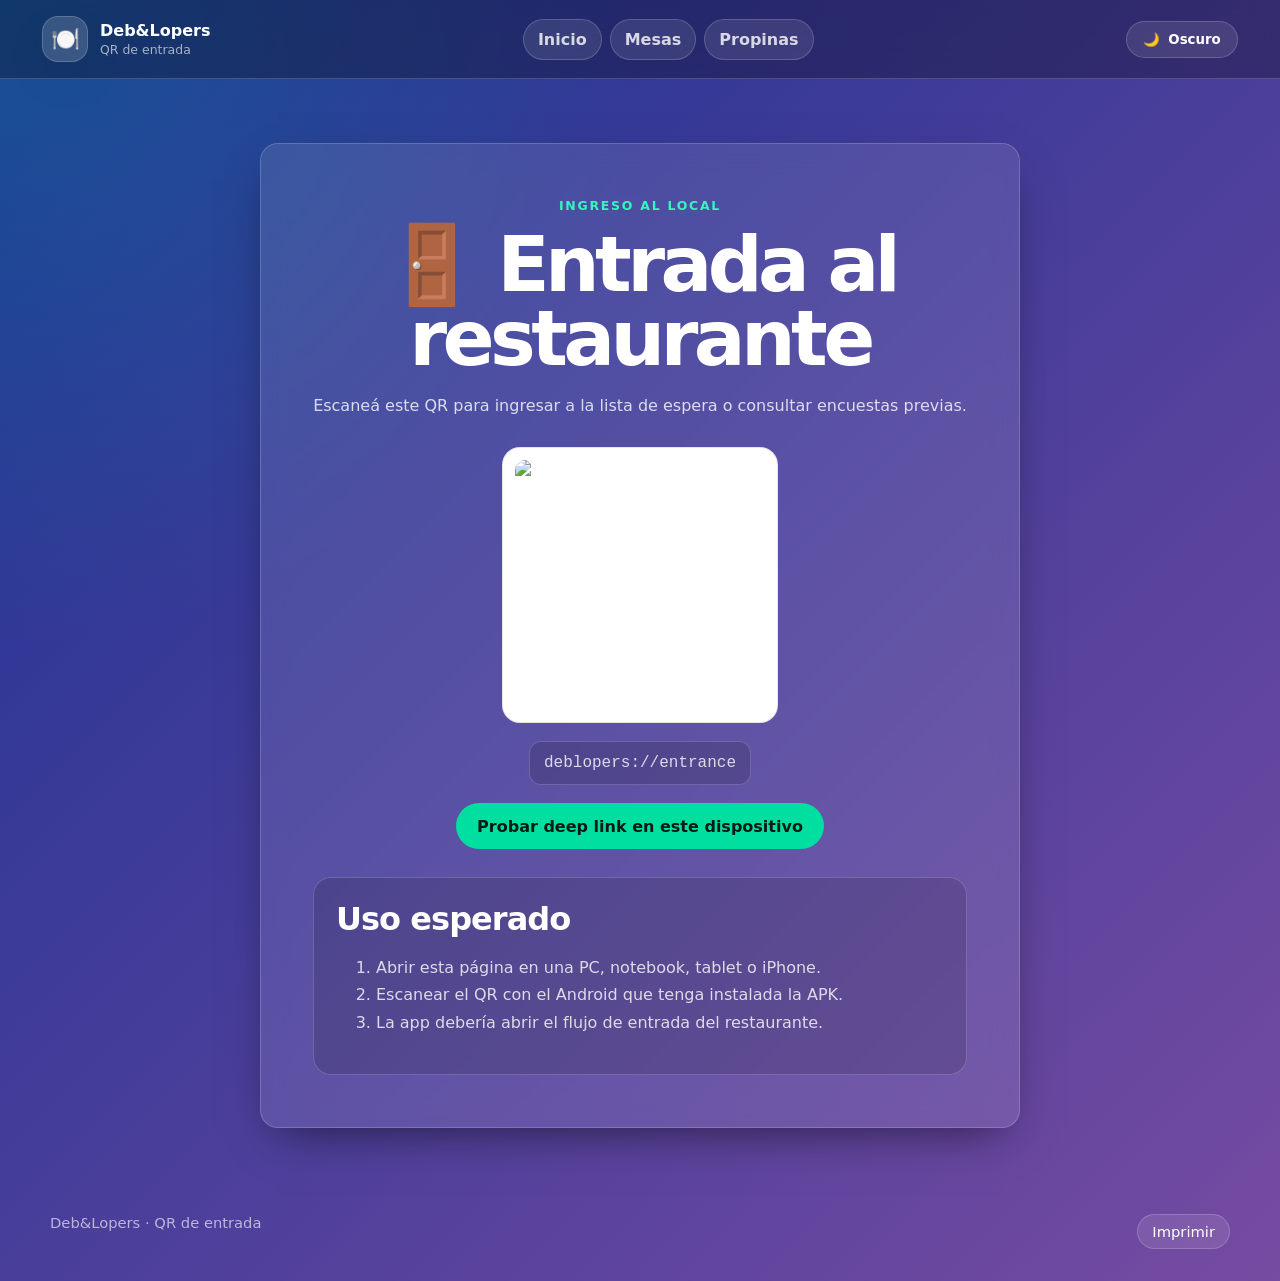
==== entrance.html @ f31257d0 "feat: agregar panel web para códigos QR de La Comanda" ====
<!doctype html>
<html lang="es" data-theme="dark">
<head>
  <meta charset="utf-8" />
  <meta name="viewport" content="width=device-width, initial-scale=1" />
  <meta name="robots" content="noindex,nofollow" />
  <title>QR de entrada | Deb&Lopers</title>
  <link rel="stylesheet" href="styles.css" />
</head>
<body data-page="entrance">
  <header class="topbar">
    <a class="brand" href="index.html" aria-label="Volver al inicio">
      <span class="brand__icon">🍽️</span>
      <span>
        <strong>Deb&Lopers</strong>
        <small>QR de entrada</small>
      </span>
    </a>

    <nav class="topbar__nav" aria-label="Navegación principal">
      <a href="index.html">Inicio</a>
      <a href="tables.html">Mesas</a>
      <a href="tips.html">Propinas</a>
    </nav>

    <button class="theme-toggle" type="button" data-theme-toggle aria-label="Cambiar tema">
      <span data-theme-icon>🌙</span>
      <span data-theme-label>Oscuro</span>
    </button>
  </header>

  <main class="page-shell page-shell--narrow">
    <section class="qr-focus-card">
      <p class="eyebrow">Ingreso al local</p>
      <h1>🚪 Entrada al restaurante</h1>
      <p>Escaneá este QR para ingresar a la lista de espera o consultar encuestas previas.</p>

      <div id="entranceQr" class="qr-single"></div>

      <div class="instructions">
        <h2>Uso esperado</h2>
        <ol>
          <li>Abrir esta página en una PC, notebook, tablet o iPhone.</li>
          <li>Escanear el QR con el Android que tenga instalada la APK.</li>
          <li>La app debería abrir el flujo de entrada del restaurante.</li>
        </ol>
      </div>
    </section>
  </main>

  <footer class="footer">
    <span>Deb&Lopers · QR de entrada</span>
    <button class="link-button" type="button" onclick="window.print()">Imprimir</button>
  </footer>

  <script src="app.js"></script>
</body>
</html>
---- styles.css ----
:root {
  color-scheme: light dark;
  --bg-primary: #17142a;
  --bg-gradient: radial-gradient(circle at top left, rgba(0, 223, 160, .18), transparent 36%), linear-gradient(135deg, #1a3193 0%, #764ba2 100%);
  --bg-card: rgba(255, 255, 255, .10);
  --bg-card-strong: rgba(255, 255, 255, .16);
  --text-primary: #ffffff;
  --text-secondary: rgba(255, 255, 255, .80);
  --text-muted: rgba(255, 255, 255, .62);
  --border-color: rgba(255, 255, 255, .18);
  --accent: #00dfa0;
  --accent-strong: #35f7bd;
  --danger: #ff6b6b;
  --warning: #ffbf4d;
  --shadow: 0 18px 45px -18px rgba(0, 0, 0, .60);
  --radius-lg: 24px;
  --radius-md: 18px;
  --radius-sm: 12px;
}

[data-theme="light"] {
  color-scheme: light;
  --bg-primary: #f2f3ff;
  --bg-gradient: radial-gradient(circle at top left, rgba(0, 157, 112, .16), transparent 36%), linear-gradient(135deg, #eef1ff 0%, #ede5ff 100%);
  --bg-card: rgba(255, 255, 255, .82);
  --bg-card-strong: rgba(255, 255, 255, .95);
  --text-primary: #27233a;
  --text-secondary: rgba(39, 35, 58, .76);
  --text-muted: rgba(39, 35, 58, .58);
  --border-color: rgba(45, 36, 82, .13);
  --accent: #008f68;
  --accent-strong: #007253;
  --shadow: 0 18px 45px -22px rgba(41, 31, 90, .32);
}

* {
  box-sizing: border-box;
}

html {
  min-height: 100%;
}

body {
  min-height: 100dvh;
  margin: 0;
  font-family: system-ui, -apple-system, BlinkMacSystemFont, "Segoe UI", Roboto, Ubuntu, sans-serif;
  background: var(--bg-gradient);
  color: var(--text-primary);
}

a {
  color: inherit;
}

button,
a {
  -webkit-tap-highlight-color: transparent;
}

.topbar {
  position: sticky;
  top: 0;
  z-index: 10;
  display: flex;
  align-items: center;
  justify-content: space-between;
  gap: 16px;
  padding: 16px clamp(16px, 4vw, 42px);
  background: rgba(10, 8, 20, .32);
  border-bottom: 1px solid var(--border-color);
  backdrop-filter: blur(14px);
}

[data-theme="light"] .topbar {
  background: rgba(255, 255, 255, .60);
}

.brand {
  display: inline-flex;
  align-items: center;
  gap: 12px;
  text-decoration: none;
  min-width: max-content;
}

.brand__icon {
  display: grid;
  place-items: center;
  width: 46px;
  height: 46px;
  border-radius: 16px;
  background: var(--bg-card-strong);
  border: 1px solid var(--border-color);
  box-shadow: var(--shadow);
  font-size: 1.45rem;
}

.brand strong,
.brand small {
  display: block;
}

.brand small {
  color: var(--text-muted);
  font-size: .78rem;
  margin-top: 2px;
}

.topbar__nav {
  display: flex;
  justify-content: center;
  gap: 8px;
  flex: 1;
}

.topbar__nav a,
.theme-toggle,
.btn,
.link-button {
  border: 1px solid var(--border-color);
  background: var(--bg-card);
  color: var(--text-primary);
  border-radius: 999px;
  text-decoration: none;
  font-weight: 700;
  transition: transform .2s ease, background .2s ease, border-color .2s ease;
}

.topbar__nav a {
  padding: 10px 14px;
  color: var(--text-secondary);
}

.topbar__nav a:hover,
.theme-toggle:hover,
.btn:hover,
.link-button:hover {
  transform: translateY(-2px);
  background: var(--bg-card-strong);
}

.theme-toggle {
  display: inline-flex;
  align-items: center;
  justify-content: center;
  gap: 8px;
  min-width: 112px;
  padding: 10px 14px;
  cursor: pointer;
  font-family: inherit;
}

.page-shell {
  width: min(1180px, calc(100% - 32px));
  margin: 0 auto;
  padding: clamp(28px, 5vw, 64px) 0;
}

.page-shell--narrow {
  width: min(760px, calc(100% - 32px));
}

.hero {
  background: var(--bg-card);
  border: 1px solid var(--border-color);
  border-radius: var(--radius-lg);
  box-shadow: var(--shadow);
  backdrop-filter: blur(12px);
  padding: clamp(32px, 7vw, 72px);
  margin-bottom: 28px;
}

.hero--center {
  text-align: center;
}

.eyebrow {
  margin: 0 0 12px;
  text-transform: uppercase;
  letter-spacing: .14em;
  color: var(--accent-strong);
  font-weight: 900;
  font-size: .78rem;
}

h1,
h2,
h3,
p {
  margin-top: 0;
}

h1 {
  font-size: clamp(2.1rem, 6vw, 4.8rem);
  line-height: .96;
  letter-spacing: -.06em;
  margin-bottom: 18px;
}

h2 {
  font-size: clamp(1.35rem, 3vw, 2rem);
  letter-spacing: -.03em;
  margin-bottom: 12px;
}

p {
  color: var(--text-secondary);
  line-height: 1.6;
}

.hero__text {
  max-width: 760px;
  margin: 0 auto 26px;
  font-size: clamp(1rem, 2.5vw, 1.25rem);
}

.hero__actions {
  display: flex;
  justify-content: center;
  flex-wrap: wrap;
  gap: 12px;
}

.btn {
  display: inline-flex;
  align-items: center;
  justify-content: center;
  min-height: 46px;
  padding: 12px 20px;
}

.btn--primary {
  background: var(--accent);
  color: #071b15;
  border-color: transparent;
}

.btn--primary:hover {
  background: var(--accent-strong);
}

.btn--small {
  min-height: 40px;
  padding: 10px 16px;
  font-size: .92rem;
}

.cards-grid {
  display: grid;
  gap: 18px;
  margin: 28px 0;
}

.cards-grid--three {
  grid-template-columns: repeat(3, minmax(0, 1fr));
}

.feature-card,
.panel,
.stat-card,
.qr-card,
.qr-focus-card,
.tip-levels {
  background: var(--bg-card);
  border: 1px solid var(--border-color);
  border-radius: var(--radius-md);
  box-shadow: var(--shadow);
  backdrop-filter: blur(12px);
}

.feature-card {
  padding: 24px;
}

.feature-card__icon {
  font-size: 2.2rem;
  margin-bottom: 16px;
}

.feature-card p {
  min-height: 52px;
}

.panel {
  padding: clamp(22px, 4vw, 34px);
  margin: 28px 0;
}

.deep-links-list {
  display: grid;
  gap: 10px;
}

.deep-link-item,
.code-pill {
  display: flex;
  align-items: center;
  justify-content: space-between;
  gap: 12px;
  padding: 12px 14px;
  border: 1px solid var(--border-color);
  border-radius: var(--radius-sm);
  background: rgba(0, 0, 0, .14);
  color: var(--text-secondary);
  font-family: ui-monospace, SFMono-Regular, Menlo, Consolas, "Liberation Mono", monospace;
  overflow-wrap: anywhere;
}

[data-theme="light"] .deep-link-item,
[data-theme="light"] .code-pill {
  background: rgba(255, 255, 255, .52);
}

.stats-grid {
  display: grid;
  grid-template-columns: repeat(4, minmax(0, 1fr));
  gap: 16px;
  margin: 28px 0;
}

.stat-card {
  padding: 24px;
  text-align: center;
}

.stat-card strong {
  display: block;
  font-size: clamp(2rem, 5vw, 3rem);
  line-height: 1;
  margin-bottom: 10px;
}

.stat-card span {
  color: var(--text-secondary);
  font-weight: 700;
}

.section-heading {
  margin-bottom: 28px;
}

.section-heading--center {
  text-align: center;
}

.section-heading--center p {
  max-width: 650px;
  margin-left: auto;
  margin-right: auto;
}

.qr-grid {
  display: grid;
  grid-template-columns: repeat(auto-fit, minmax(270px, 1fr));
  gap: 22px;
  align-items: stretch;
}

.qr-grid--tips {
  grid-template-columns: repeat(auto-fit, minmax(235px, 1fr));
}

.qr-card {
  padding: 22px;
  text-align: center;
  display: flex;
  flex-direction: column;
  justify-content: space-between;
  gap: 14px;
  break-inside: avoid;
}

.qr-card:hover {
  transform: translateY(-3px);
  transition: transform .2s ease;
}

.qr-card__title {
  margin-bottom: 6px;
  font-size: 1.45rem;
}

.qr-card__meta {
  display: flex;
  justify-content: center;
  flex-wrap: wrap;
  gap: 8px;
  margin-bottom: 8px;
}

.tag {
  display: inline-flex;
  align-items: center;
  min-height: 28px;
  padding: 5px 10px;
  border-radius: 999px;
  border: 1px solid var(--border-color);
  background: rgba(255, 255, 255, .10);
  color: var(--text-secondary);
  font-size: .8rem;
  font-weight: 800;
}

.tag--vip {
  background: rgba(186, 104, 200, .22);
  color: #f3c6ff;
}

[data-theme="light"] .tag--vip {
  color: #7b1fa2;
}

.tag--standard {
  background: rgba(100, 181, 246, .22);
  color: #c7e6ff;
}

[data-theme="light"] .tag--standard {
  color: #1976d2;
}

.tag--accessibility {
  background: rgba(129, 199, 132, .22);
  color: #cfffd1;
}

[data-theme="light"] .tag--accessibility {
  color: #2e7d32;
}

.qr-img-wrap,
.qr-single__image-wrap {
  display: grid;
  place-items: center;
  width: fit-content;
  margin: 0 auto;
  padding: 12px;
  border-radius: 18px;
  background: #fff;
  border: 1px solid rgba(0, 0, 0, .10);
}

.qr-image {
  display: block;
  width: min(100%, 260px);
  height: auto;
  border-radius: 10px;
}

.qr-single .qr-image {
  width: min(100%, 320px);
}

.qr-focus-card {
  padding: clamp(28px, 6vw, 52px);
  text-align: center;
}

.qr-single {
  display: grid;
  gap: 18px;
  justify-items: center;
  margin: 28px 0;
}

.instructions {
  text-align: left;
  background: rgba(0, 0, 0, .13);
  border: 1px solid var(--border-color);
  border-radius: var(--radius-md);
  padding: 22px;
  margin-top: 26px;
}

[data-theme="light"] .instructions {
  background: rgba(255, 255, 255, .54);
}

.instructions h2 {
  margin-bottom: 10px;
}

.instructions ol,
.number-list,
.check-list {
  color: var(--text-secondary);
  line-height: 1.7;
}

.check-list {
  list-style: none;
  padding-left: 0;
}

.check-list li {
  position: relative;
  padding-left: 30px;
  margin: 8px 0;
}

.check-list li::before {
  content: "✓";
  position: absolute;
  left: 0;
  color: var(--accent-strong);
  font-weight: 900;
}

.tip-levels {
  display: grid;
  gap: 10px;
  max-width: 720px;
  margin: 0 auto 26px;
  padding: 20px;
}

.tip-level {
  display: flex;
  justify-content: space-between;
  gap: 14px;
  align-items: center;
  padding: 14px 16px;
  border-radius: 14px;
  background: rgba(255, 255, 255, .10);
  border: 1px solid var(--border-color);
  color: var(--text-secondary);
}

.tip-level strong {
  color: var(--text-primary);
}

.tip-percent {
  font-size: 1.25rem;
  font-weight: 900;
  color: var(--accent-strong);
}

.footer {
  display: flex;
  justify-content: space-between;
  flex-wrap: wrap;
  gap: 12px;
  width: min(1180px, calc(100% - 32px));
  margin: 0 auto;
  padding: 22px 0 32px;
  color: var(--text-muted);
  font-size: .92rem;
}

.link-button {
  font: inherit;
  cursor: pointer;
  padding: 8px 14px;
}

@media (max-width: 820px) {
  .topbar {
    position: static;
    flex-wrap: wrap;
  }

  .brand {
    flex: 1;
  }

  .topbar__nav {
    order: 3;
    width: 100%;
    overflow-x: auto;
    justify-content: flex-start;
    padding-bottom: 2px;
  }

  .cards-grid--three,
  .stats-grid {
    grid-template-columns: 1fr;
  }

  .theme-toggle {
    min-width: 48px;
  }

  [data-theme-label] {
    display: none;
  }

  h1 {
    letter-spacing: -.045em;
  }
}

@media print {
  :root,
  [data-theme="light"] {
    --bg-card: #fff;
    --bg-card-strong: #fff;
    --text-primary: #111;
    --text-secondary: #333;
    --text-muted: #555;
    --border-color: #ccc;
    --shadow: none;
  }

  body {
    background: white !important;
  }

  .topbar,
  .footer,
  .panel,
  .hero,
  .theme-toggle,
  .btn {
    display: none !important;
  }

  .page-shell {
    width: 100%;
    padding: 0;
  }

  .section-heading {
    margin: 0 0 16px;
  }

  .qr-grid {
    grid-template-columns: repeat(2, 1fr);
    gap: 12px;
  }

  .qr-card,
  .qr-focus-card,
  .tip-levels {
    border: 1px solid #ccc;
    box-shadow: none;
    break-inside: avoid;
  }

  .qr-image {
    width: 210px;
  }

  .qr-single .qr-image {
    width: 300px;
  }
}
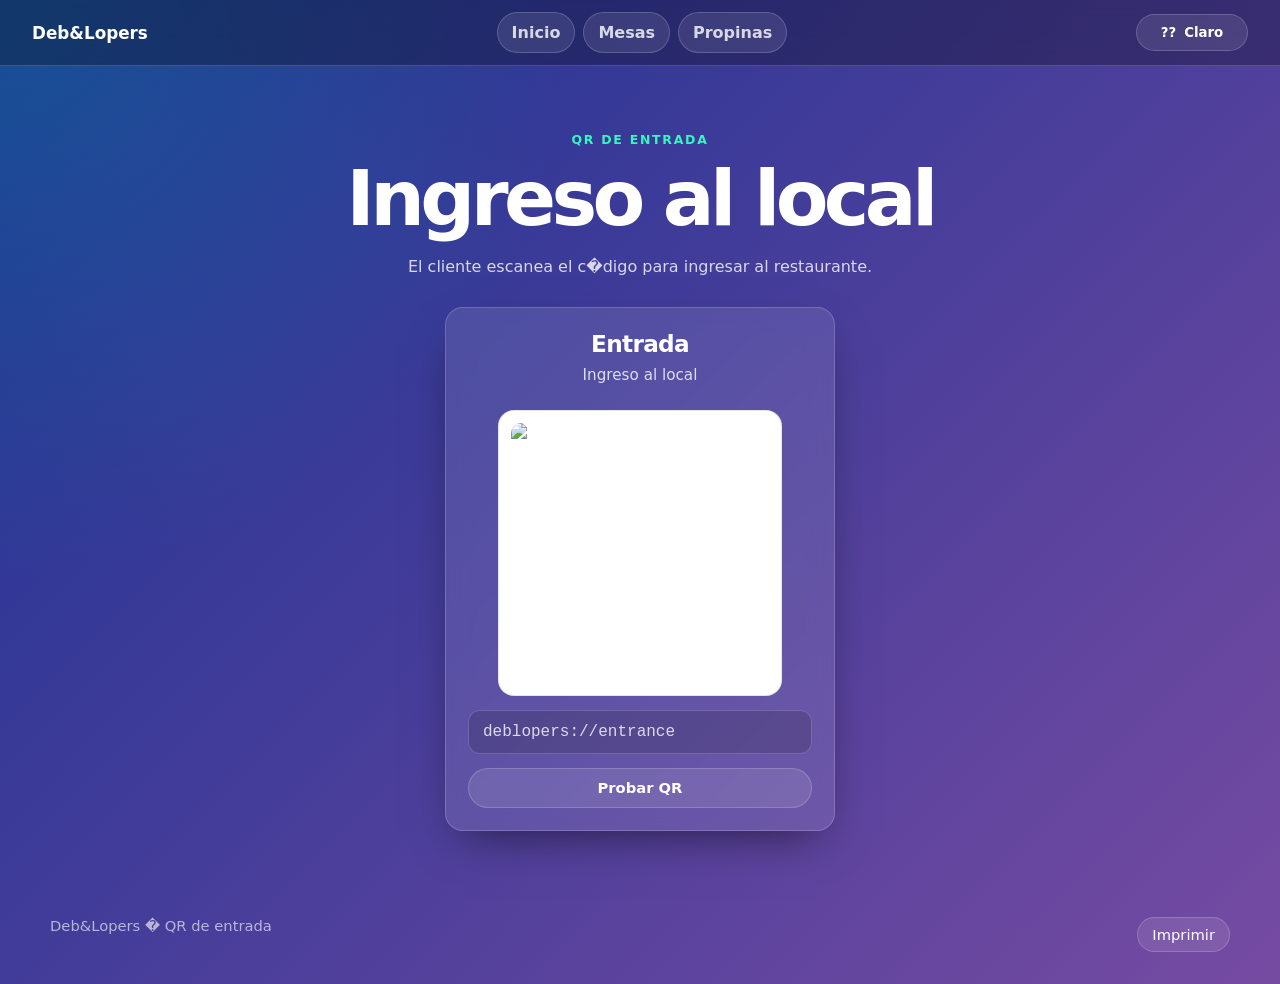
==== commit 283df9af: "feat: simplificar y unificar panel de códigos QR" ====
--- a/entrance.html
+++ b/entrance.html
@@ -9,50 +9,18 @@
 </head>
 <body data-page="entrance">
   <header class="topbar">
-    <a class="brand" href="index.html" aria-label="Volver al inicio">
-      <span class="brand__icon">🍽️</span>
-      <span>
-        <strong>Deb&Lopers</strong>
-        <small>QR de entrada</small>
-      </span>
-    </a>
-
-    <nav class="topbar__nav" aria-label="Navegación principal">
-      <a href="index.html">Inicio</a>
-      <a href="tables.html">Mesas</a>
-      <a href="tips.html">Propinas</a>
+    <a class="brand" href="index.html" aria-label="Volver al inicio"><strong>Deb&Lopers</strong></a>
+    <nav class="topbar__nav" aria-label="Navegaci�n principal">
+      <a href="index.html">Inicio</a><a href="tables.html">Mesas</a><a href="tips.html">Propinas</a>
     </nav>
-
-    <button class="theme-toggle" type="button" data-theme-toggle aria-label="Cambiar tema">
-      <span data-theme-icon>🌙</span>
-      <span data-theme-label>Oscuro</span>
-    </button>
+    <button class="theme-toggle" type="button" data-theme-toggle aria-label="Cambiar tema" title="Cambiar tema"><span data-theme-icon aria-hidden="true">??</span><span data-theme-label>Claro</span></button>
   </header>
-
   <main class="page-shell page-shell--narrow">
-    <section class="qr-focus-card">
-      <p class="eyebrow">Ingreso al local</p>
-      <h1>🚪 Entrada al restaurante</h1>
-      <p>Escaneá este QR para ingresar a la lista de espera o consultar encuestas previas.</p>
-
-      <div id="entranceQr" class="qr-single"></div>
-
-      <div class="instructions">
-        <h2>Uso esperado</h2>
-        <ol>
-          <li>Abrir esta página en una PC, notebook, tablet o iPhone.</li>
-          <li>Escanear el QR con el Android que tenga instalada la APK.</li>
-          <li>La app debería abrir el flujo de entrada del restaurante.</li>
-        </ol>
-      </div>
-    </section>
+    <section class="section-heading section-heading--center"><p class="eyebrow">QR de entrada</p><h1>Ingreso al local</h1><p>El cliente escanea el c�digo para ingresar al restaurante.</p></section>
+    <section id="entranceQr" class="qr-grid qr-grid--single" aria-label="C�digo QR de entrada"></section>
   </main>
-
-  <footer class="footer">
-    <span>Deb&Lopers · QR de entrada</span>
-    <button class="link-button" type="button" onclick="window.print()">Imprimir</button>
-  </footer>
-
+  <footer class="footer"><span>Deb&Lopers � QR de entrada</span><button class="link-button" type="button" onclick="window.print()">Imprimir</button></footer>
   <script src="app.js"></script>
 </body>
 </html>
+
--- a/styles.css
+++ b/styles.css
@@ -39,6 +39,7 @@
 
 html {
   min-height: 100%;
+
 }
 
 body {
@@ -65,8 +66,8 @@
   display: flex;
   align-items: center;
   justify-content: space-between;
-  gap: 16px;
-  padding: 16px clamp(16px, 4vw, 42px);
+  gap: 12px;
+  padding: 12px clamp(12px, 3vw, 32px);
   background: rgba(10, 8, 20, .32);
   border-bottom: 1px solid var(--border-color);
   backdrop-filter: blur(14px);
@@ -79,32 +80,13 @@
 .brand {
   display: inline-flex;
   align-items: center;
-  gap: 12px;
   text-decoration: none;
   min-width: max-content;
 }
 
-.brand__icon {
-  display: grid;
-  place-items: center;
-  width: 46px;
-  height: 46px;
-  border-radius: 16px;
-  background: var(--bg-card-strong);
-  border: 1px solid var(--border-color);
-  box-shadow: var(--shadow);
-  font-size: 1.45rem;
-}
-
-.brand strong,
-.brand small {
-  display: block;
-}
-
-.brand small {
-  color: var(--text-muted);
-  font-size: .78rem;
-  margin-top: 2px;
+.brand strong {
+  font-size: 1.05rem;
+  white-space: nowrap;
 }
 
 .topbar__nav {
@@ -222,6 +204,53 @@
   gap: 12px;
 }
 
+.home-intro {
+  padding: clamp(28px, 5vw, 48px);
+  margin-bottom: 24px;
+}
+
+.home-intro h1 {
+  font-size: clamp(2rem, 5vw, 3.25rem);
+  line-height: 1.05;
+  margin-bottom: 12px;
+}
+
+.home-intro .hero__text {
+  margin-bottom: 22px;
+}
+
+.home-actions {
+  display: grid;
+  grid-template-columns: repeat(3, minmax(0, 1fr));
+  gap: 12px;
+  max-width: 680px;
+  margin: 0 auto;
+}
+
+.home-action {
+  display: flex;
+  align-items: center;
+  justify-content: center;
+  gap: 10px;
+  min-height: 54px;
+  padding: 10px 14px;
+  border: 1px solid var(--border-color);
+  border-radius: var(--radius-sm);
+  background: var(--bg-card-strong);
+  box-shadow: var(--shadow);
+  text-decoration: none;
+  font-weight: 800;
+  transition: transform .2s ease, background .2s ease;
+}
+
+.home-action:hover {
+  transform: translateY(-2px);
+}
+
+.home-action span:first-child {
+  font-size: 1.25rem;
+}
+
 .btn {
   display: inline-flex;
   align-items: center;
@@ -287,9 +316,208 @@
   margin: 28px 0;
 }
 
+.report-panel {
+  margin: 18px 0;
+}
+
+.report-panel .section-heading {
+  margin-bottom: 16px;
+}
+
+.report-panel .section-heading h2 {
+  margin-bottom: 0;
+}
+
+.table-scroll {
+  overflow-x: auto;
+}
+
+.report-table {
+  width: 100%;
+  border-collapse: collapse;
+  text-align: left;
+}
+
+.report-table th,
+.report-table td {
+  padding: 12px 14px;
+  border-bottom: 1px solid var(--border-color);
+  vertical-align: top;
+}
+
+.report-table thead th {
+  color: var(--text-muted);
+  font-size: .78rem;
+  letter-spacing: .08em;
+  text-transform: uppercase;
+}
+
+.report-table tbody th {
+  width: 28%;
+  color: var(--text-primary);
+  font-weight: 750;
+}
+
+.report-table td {
+  color: var(--text-secondary);
+}
+
+.report-table tr:last-child > * {
+  border-bottom: 0;
+}
+
+.report-table--links {
+  border-collapse: separate;
+  border-spacing: 0 5px;
+}
+
+.report-table--links .report-section-row th {
+  width: auto;
+  padding: 10px 8px 3px;
+  border: 0;
+  color: var(--accent-strong);
+  font-size: .78rem;
+  letter-spacing: .1em;
+  text-transform: uppercase;
+}
+
+.report-table--links .report-data-row > * {
+  padding-top: 10px;
+  padding-bottom: 10px;
+  border-top: 1px solid var(--border-color);
+  border-bottom: 1px solid var(--border-color);
+  background: var(--bg-card-strong);
+}
+
+.report-table--links .report-data-row > :first-child {
+  width: 42%;
+  border-left: 1px solid var(--border-color);
+  border-radius: var(--radius-sm) 0 0 var(--radius-sm);
+}
+
+.report-table--links .report-data-row > :last-child {
+  border-right: 1px solid var(--border-color);
+  border-radius: 0 var(--radius-sm) var(--radius-sm) 0;
+}
+
+.report-link {
+  font-family: ui-monospace, SFMono-Regular, Menlo, Consolas, "Liberation Mono", monospace;
+  overflow-wrap: anywhere;
+}
+
+.status-badge {
+  display: inline-flex;
+  align-items: center;
+  min-height: 28px;
+  padding: 4px 10px;
+  border-radius: 999px;
+  background: rgba(255, 255, 255, .13);
+  font-size: .88rem;
+  font-weight: 800;
+}
+
+.status-badge[data-state="success"] {
+  color: var(--accent-strong);
+  background: rgba(0, 223, 160, .14);
+}
+
+.status-badge[data-state="error"] {
+  color: var(--warning);
+  background: rgba(255, 191, 77, .14);
+}
+
+.report-message {
+  margin: 14px 0 0;
+  padding: 10px 12px;
+  border-radius: var(--radius-sm);
+  background: var(--bg-card-strong);
+  font-size: .92rem;
+}
+
+.report-message:empty {
+  display: none;
+}
+
 .deep-links-list {
   display: grid;
   gap: 10px;
+}
+
+.deep-link-category + .deep-link-category {
+  margin-top: 28px;
+}
+
+.deep-link-category h3 {
+  margin: 0 0 12px;
+  font-size: 1.15rem;
+}
+
+.table-controls {
+  display: flex;
+  align-items: center;
+  justify-content: center;
+  flex-wrap: wrap;
+  gap: 12px 18px;
+  margin: 0 0 24px;
+  text-align: center;
+}
+
+.table-controls--below {
+  margin-top: 22px;
+  margin-bottom: 0;
+}
+
+.table-controls .tables-status {
+  flex-basis: 100%;
+  margin: 0;
+  font-size: .95rem;
+}
+
+.tables-status[data-state="error"] {
+  color: var(--warning);
+}
+
+.tables-status[data-state="success"] {
+  color: var(--text-secondary);
+}
+
+.loading-indicator {
+  display: inline-flex;
+  align-items: center;
+  gap: 9px;
+  color: var(--text-secondary);
+  font-weight: 700;
+}
+
+.loading-indicator[hidden] {
+  display: none;
+}
+
+.loading-indicator__spinner {
+  width: 18px;
+  height: 18px;
+  border: 2px solid var(--border-color);
+  border-top-color: var(--accent-strong);
+  border-radius: 50%;
+  animation: spin .8s linear infinite;
+}
+
+@keyframes spin {
+  to { transform: rotate(360deg); }
+}
+
+.empty-state {
+  grid-column: 1 / -1;
+  margin: 0;
+  padding: 18px 20px;
+  border: 1px solid var(--border-color);
+  border-radius: var(--radius-md);
+  color: var(--text-secondary);
+  background: var(--bg-card-strong);
+  box-shadow: var(--shadow);
+  text-align: center;
+  font-size: 1rem;
+  line-height: 1.5;
 }
 
 .deep-link-item,
@@ -359,6 +587,11 @@
 
 .qr-grid--tips {
   grid-template-columns: repeat(auto-fit, minmax(235px, 1fr));
+}
+
+.qr-grid--single {
+  grid-template-columns: minmax(0, 390px);
+  justify-content: center;
 }
 
 .qr-card {
@@ -381,12 +614,14 @@
   font-size: 1.45rem;
 }
 
+.qr-card__heading {
+  min-height: 58px;
+}
+
 .qr-card__meta {
-  display: flex;
-  justify-content: center;
-  flex-wrap: wrap;
-  gap: 8px;
+  display: block;
   margin-bottom: 8px;
+  font-size: .95rem;
 }
 
 .tag {
@@ -433,17 +668,20 @@
 .qr-single__image-wrap {
   display: grid;
   place-items: center;
-  width: fit-content;
+  width: 100%;
+  max-width: 284px;
   margin: 0 auto;
   padding: 12px;
-  border-radius: 18px;
+  border-radius: 16px;
   background: #fff;
   border: 1px solid rgba(0, 0, 0, .10);
 }
 
 .qr-image {
   display: block;
-  width: min(100%, 260px);
+  width: 260px;
+  max-width: 100%;
+  aspect-ratio: 1;
   height: auto;
   border-radius: 10px;
 }
@@ -500,7 +738,7 @@
 }
 
 .check-list li::before {
-  content: "✓";
+  content: "�";
   position: absolute;
   left: 0;
   color: var(--accent-strong);
@@ -559,6 +797,8 @@
   .topbar {
     position: static;
     flex-wrap: wrap;
+    gap: 8px 10px;
+    padding: 10px 12px;
   }
 
   .brand {
@@ -568,9 +808,23 @@
   .topbar__nav {
     order: 3;
     width: 100%;
-    overflow-x: auto;
-    justify-content: flex-start;
-    padding-bottom: 2px;
+    gap: 6px;
+  }
+
+  .topbar__nav a {
+    flex: 1;
+    padding: 8px 6px;
+    text-align: center;
+    white-space: nowrap;
+  }
+
+  .home-actions {
+    gap: 8px;
+  }
+
+  .home-action {
+    gap: 6px;
+    padding: 10px 8px;
   }
 
   .cards-grid--three,
@@ -580,10 +834,39 @@
 
   .theme-toggle {
     min-width: 48px;
+    padding: 8px 10px;
+    margin-left: auto;
   }
 
   [data-theme-label] {
     display: none;
+  }
+
+  .report-table th,
+  .report-table td {
+    padding: 10px 8px;
+  }
+
+  .report-table tbody th {
+    width: 38%;
+  }
+
+  .report-table--links {
+    min-width: 0;
+  }
+
+  .report-table--links .report-data-row > :first-child {
+    width: 40%;
+  }
+
+  .home-action {
+    flex-direction: column;
+    gap: 4px;
+    font-size: .88rem;
+  }
+
+  .home-action span:first-child {
+    font-size: 1.1rem;
   }
 
   h1 {
@@ -612,7 +895,8 @@
   .panel,
   .hero,
   .theme-toggle,
-  .btn {
+  .btn,
+  .loading-indicator {
     display: none !important;
   }
 
@@ -636,6 +920,19 @@
     border: 1px solid #ccc;
     box-shadow: none;
     break-inside: avoid;
+    page-break-inside: avoid;
+  }
+
+  .qr-img-wrap,
+  .qr-single__image-wrap,
+  .code-pill,
+  .deep-link-category {
+    break-inside: avoid;
+    page-break-inside: avoid;
+  }
+
+  .tables-status[data-state="error"] {
+    color: #8a5200;
   }
 
   .qr-image {
@@ -646,3 +943,4 @@
     width: 300px;
   }
 }
+
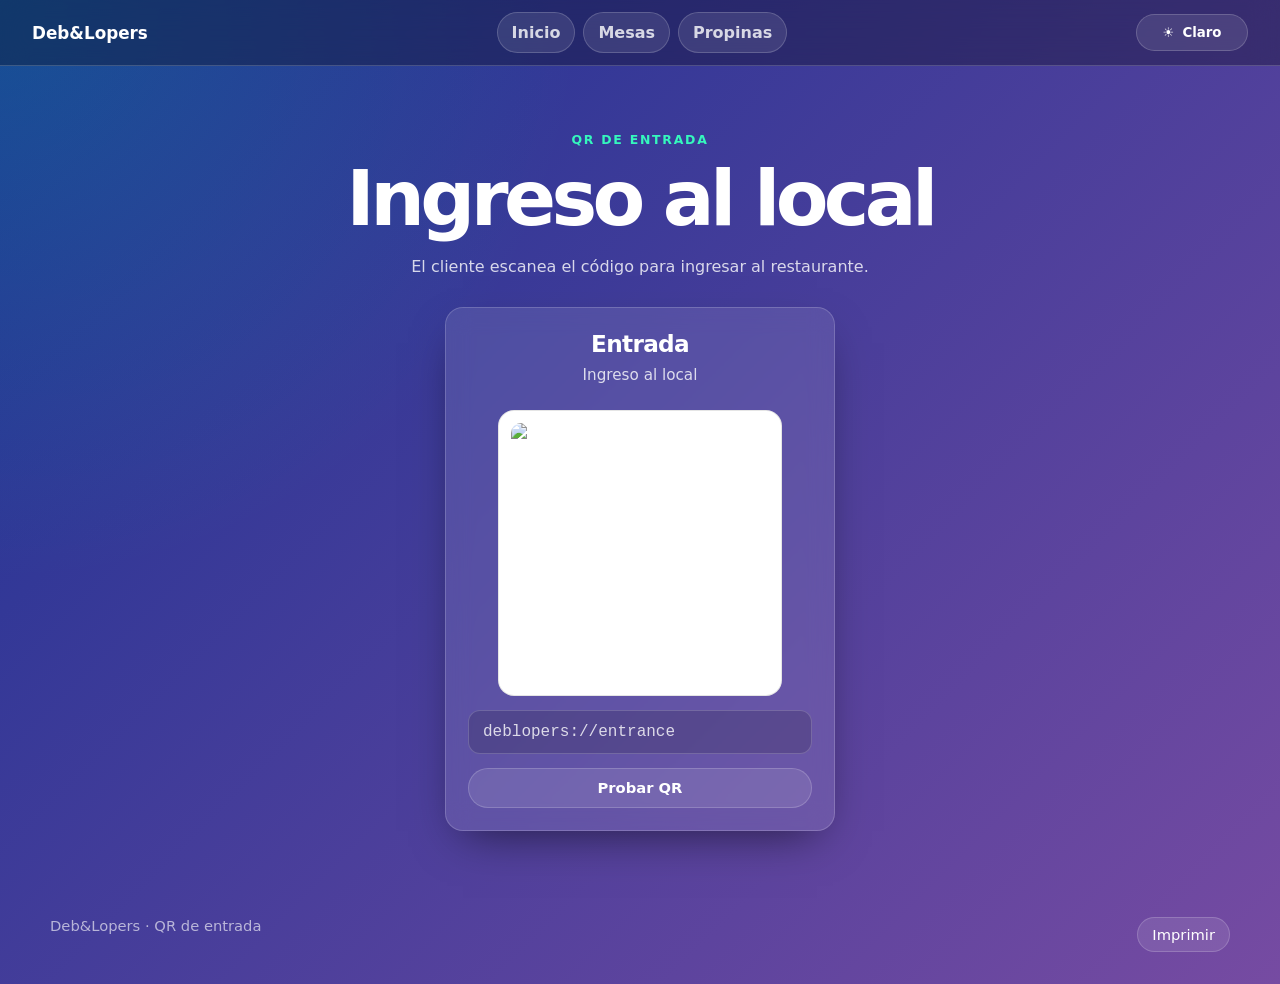
==== commit 030d5ef7: "fix: preserve UTF-8 text in QR panel" ====
--- a/entrance.html
+++ b/entrance.html
@@ -10,17 +10,16 @@
 <body data-page="entrance">
   <header class="topbar">
     <a class="brand" href="index.html" aria-label="Volver al inicio"><strong>Deb&Lopers</strong></a>
-    <nav class="topbar__nav" aria-label="Navegaci�n principal">
+    <nav class="topbar__nav" aria-label="Navegación principal">
       <a href="index.html">Inicio</a><a href="tables.html">Mesas</a><a href="tips.html">Propinas</a>
     </nav>
-    <button class="theme-toggle" type="button" data-theme-toggle aria-label="Cambiar tema" title="Cambiar tema"><span data-theme-icon aria-hidden="true">??</span><span data-theme-label>Claro</span></button>
+    <button class="theme-toggle" type="button" data-theme-toggle aria-label="Cambiar tema" title="Cambiar tema"><span data-theme-icon aria-hidden="true">☀️</span><span data-theme-label>Claro</span></button>
   </header>
   <main class="page-shell page-shell--narrow">
-    <section class="section-heading section-heading--center"><p class="eyebrow">QR de entrada</p><h1>Ingreso al local</h1><p>El cliente escanea el c�digo para ingresar al restaurante.</p></section>
-    <section id="entranceQr" class="qr-grid qr-grid--single" aria-label="C�digo QR de entrada"></section>
+    <section class="section-heading section-heading--center"><p class="eyebrow">QR de entrada</p><h1>Ingreso al local</h1><p>El cliente escanea el código para ingresar al restaurante.</p></section>
+    <section id="entranceQr" class="qr-grid qr-grid--single" aria-label="Código QR de entrada"></section>
   </main>
-  <footer class="footer"><span>Deb&Lopers � QR de entrada</span><button class="link-button" type="button" onclick="window.print()">Imprimir</button></footer>
+  <footer class="footer"><span>Deb&Lopers · QR de entrada</span><button class="link-button" type="button" onclick="window.print()">Imprimir</button></footer>
   <script src="app.js"></script>
 </body>
 </html>
-
--- a/styles.css
+++ b/styles.css
@@ -738,7 +738,7 @@
 }
 
 .check-list li::before {
-  content: "�";
+  content: "✓";
   position: absolute;
   left: 0;
   color: var(--accent-strong);
@@ -943,4 +943,3 @@
     width: 300px;
   }
 }
-
